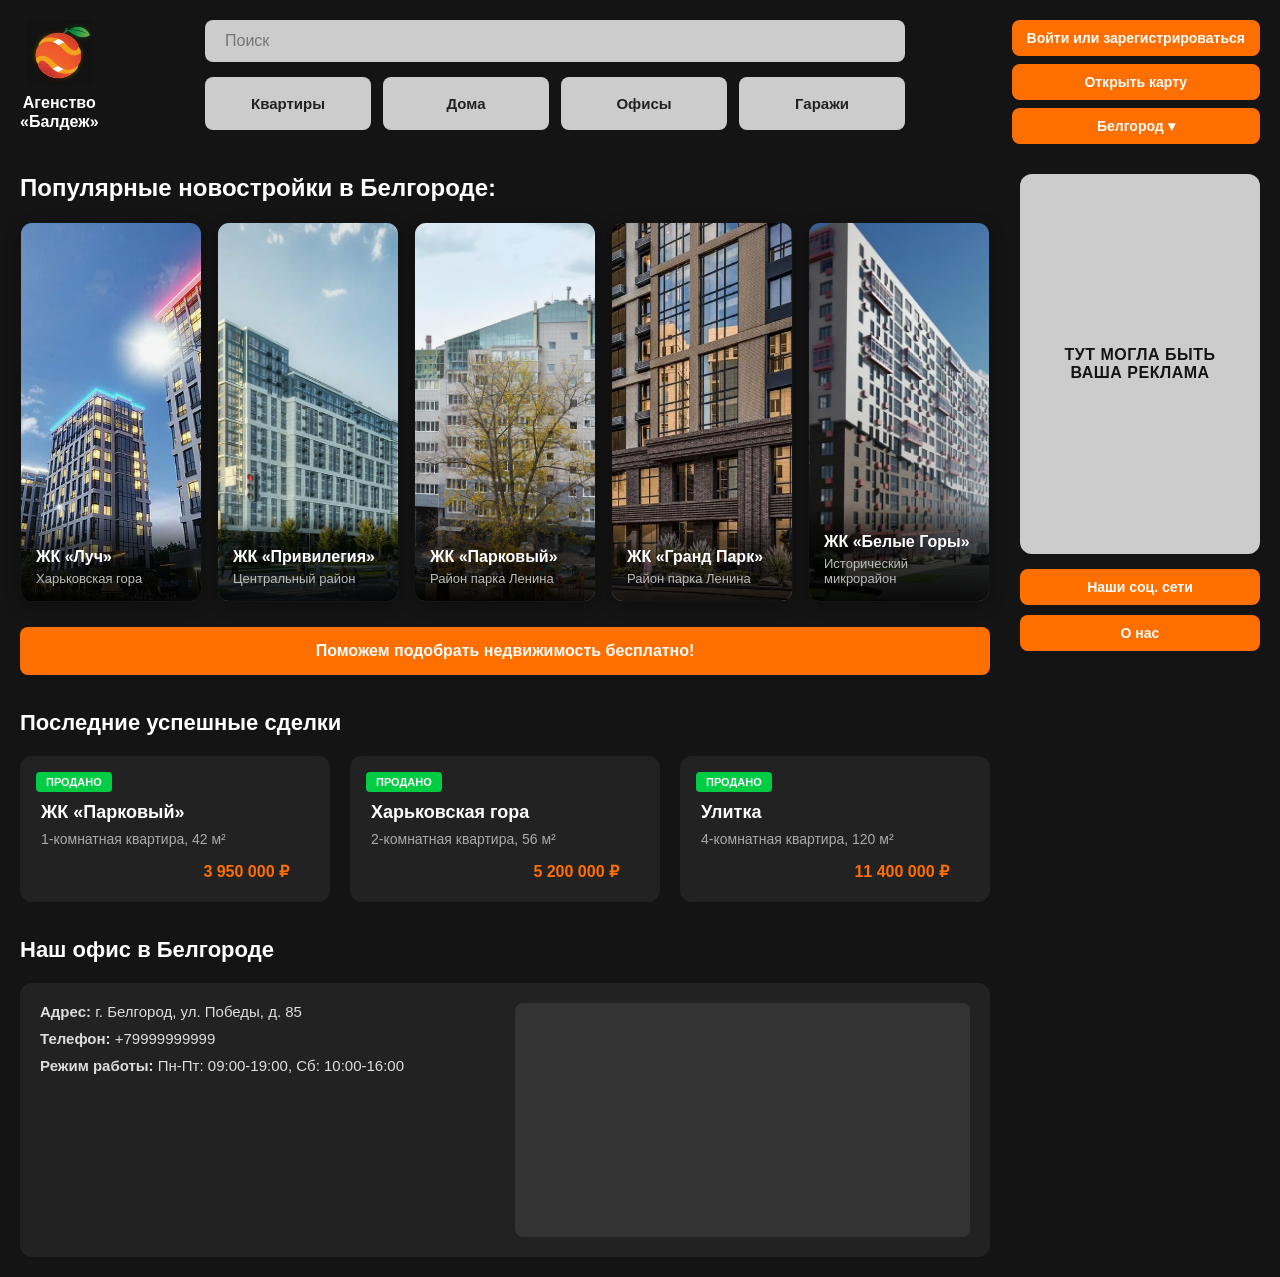
==== index.html @ 1c2836ce "Add files via upload" ====
<!DOCTYPE html>
<html lang="ru">
<head>
    <meta charset="UTF-8">
    <meta name="viewport" content="width=device-width, initial-scale=1.0">
    <title>Агентство Балдеж</title>
    <link rel="stylesheet" href="style.css">
</head>
<body>

    <div class="container">
        <header class="header">
            <div class="logo-block">
                <div class="logo-icon">
                    <img src="image/logo.png" alt="Логотип Агентства" class="logo-img">
                </div>
                <div class="logo-text">Агенство<br>«Балдеж»</div>
            </div>

            <div class="search-container">
                <input type="text" class="search-input" placeholder="Поиск">
                <div class="category-buttons">
                    <button class="cat-btn">Квартиры</button>
                    <button class="cat-btn">Дома</button>
                    <button class="cat-btn">Офисы</button>
                    <button class="cat-btn">Гаражи</button>
                </div>
            </div>

            <div class="top-actions">
                <button class="btn-orange">Войти или зарегистрироваться</button>
                <button class="btn-orange">Открыть карту</button>
                
                <div class="dropdown">
                    <button class="btn-orange dropdown-btn" id="regionBtn">Белгород ▾</button>
                    <div class="dropdown-content" id="regionDropdown">
                        <div class="dropdown-item">Белгород</div>
                        <div class="dropdown-item">Старый Оскол</div>
                        <div class="dropdown-item">Строитель</div>
                        <div class="dropdown-item">Северный</div>
                        <div class="dropdown-item">Разумное</div>
                    </div>
                </div>
            </div>
        </header>

        <main class="main-content">
            
            <div class="left-side">
                <h2 class="main-title">Популярные новостройки в Белгороде:</h2>
                
                <div class="novostroy-grid">
                    <a href="building.html?id=luch" class="building-card card-1">
                        <img src="image/1lych.png" alt="ЖК Луч" class="building-card-img">
                        <div class="card-content">
                            <h3>ЖК «Луч»</h3>
                            <p>Харьковская гора</p>
                        </div>
                    </a>
                    
                    <a href="building.html?id=privilegiya" class="building-card card-2">
                        <img src="image/2privelegiya.png" alt="ЖК Привилегия" class="building-card-img">
                        <div class="card-content">
                            <h3>ЖК «Привилегия»</h3>
                            <p>Центральный район</p>
                        </div>
                    </a>
            
                    <a href="building.html?id=parkoviy" class="building-card card-3">
                        <img src="image/3parkoviy.png" alt="ЖК Парковый" class="building-card-img">
                        <div class="card-content">
                            <h3>ЖК «Парковый»</h3>
                            <p>Район парка Ленина</p>
                        </div>
                    </a>
           
                    <a href="building.html?id=grand_park" class="building-card card-4">
                        <img src="image/4grandpark.png" alt="ЖК Гранд Парк" class="building-card-img">
                        <div class="card-content">
                            <h3>ЖК «Гранд Парк»</h3>
                            <p>Район парка Ленина</p>
                        </div>
                    </a>
         
                    <a href="building.html?id=belye_gory" class="building-card card-5">
                        <img src="image/5beliegori.png" alt="ЖК Белые Горы" class="building-card-img">
                        <div class="card-content">
                            <h3>ЖК «Белые Горы»</h3>
                            <p>Исторический микрорайон</p>
                        </div>
                    </a>
                </div>

                <a href="contact.html" class="btn-orange main-action-btn link-btn">Поможем подобрать недвижимость бесплатно!</a>

                <section class="sales-section">
                    <h2 class="section-title">Последние успешные сделки</h2>
                    <div class="sales-grid">
                        <div class="sale-card">
                            <div class="sale-badge">Продано</div>
                            <div class="sale-info">
                                <h3>ЖК «Парковый»</h3>
                                <p class="sale-desc">1-комнатная квартира, 42 м²</p>
                                <div class="sale-price">3 950 000 ₽</div>
                            </div>
                        </div>
                        <div class="sale-card">
                            <div class="sale-badge">Продано</div>
                            <div class="sale-info">
                                <h3>Харьковская гора</h3>
                                <p class="sale-desc">2-комнатная квартира, 56 м²</p>
                                <div class="sale-price">5 200 000 ₽</div>
                            </div>
                        </div>
                        <div class="sale-card">
                            <div class="sale-badge">Продано</div>
                            <div class="sale-info">
                                <h3>Улитка</h3>
                                <p class="sale-desc">4-комнатная квартира, 120 м²</p>
                                <div class="sale-price">11 400 000 ₽</div>
                            </div>
                        </div>
                    </div>
                </section>

                <section class="office-section">
                    <h2 class="section-title">Наш офис в Белгороде</h2>
                    <div class="office-container">
                        <div class="office-info">
                            <p class="office-text"><strong>Адрес:</strong> г. Белгород, ул. Победы, д. 85</p>
                            <p class="office-text"><strong>Телефон:</strong> +79999999999</p>
                            <p class="office-text"><strong>Режим работы:</strong> Пн-Пт: 09:00-19:00, Сб: 10:00-16:00</p>
                        </div>
                        <div class="office-map">
                            <iframe src="https://yandex.ru/map-widget/v1/?text=Россия, Белгород, улица Победы, 85&z=16" width="100%" height="230" frameborder="0" allowfullscreen="true" style="position:relative; border-radius: 8px;"></iframe>
                        </div>
                    </div>
                </section>

            </div>

            <aside class="sidebar">
                <div class="sidebar-placeholder">
                    <div class="adv-text">Тут могла быть ваша реклама</div>
                </div>
                <div class="sidebar-actions">
                    <button class="btn-orange">Наши соц. сети</button>
                    <a href="about.html" class="btn-orange link-btn">О нас</a>
                </div>
            </aside>

        </main>
    </div>

    <script>
        var regionBtn = document.getElementById('regionBtn');
        var regionDropdown = document.getElementById('regionDropdown');

        if (regionBtn && regionDropdown) {
            regionBtn.addEventListener('click', function(e) {
                e.stopPropagation();
                regionDropdown.classList.toggle('show');
            });
            var dropdownItems = regionDropdown.querySelectorAll('.dropdown-item');
            for (var i = 0; i < dropdownItems.length; i++) {
                dropdownItems[i].addEventListener('click', function(e) {
                    var selectedCity = e.target.textContent;
                    regionBtn.textContent = selectedCity + ' ▾';
                    regionDropdown.classList.remove('show');
                });
            }

            document.addEventListener('click', function() {
                regionDropdown.classList.remove('show');
            });
        }

        var categoryButtons = document.querySelectorAll('.cat-btn');
        for (var k = 0; k < categoryButtons.length; k++) {
            categoryButtons[k].addEventListener('click', function() {
                var categoryName = this.textContent.trim();
                window.location.href = 'lots.html?cat=' + encodeURIComponent(categoryName);
            });
        }
    </script>
</body>
</html>
---- style.css ----
/* общие стили */
body {
    margin: 0;
    padding: 0;
    background-color: #141414;
    font-family: 'Segoe UI', Tahoma, Geneva, Verdana, sans-serif;
    color: #ffffff;
}

.container {
    max-width: 1300px;
    margin: 0 auto;
    padding: 20px;
    box-sizing: border-box;
}

.header {
    display: flex;
    justify-content: space-between;
    align-items: flex-start;
    margin-bottom: 30px;
    gap: 20px;
}

/* стили для логотипа */
.logo-block {
    display: flex !important;
    flex-direction: column !important;
    align-items: center !important;
    text-align: center !important;
    gap: 8px;
}

.logo-icon {
    width: 65px !important;
    height: 65px !important;
    display: flex !important;
    align-items: center !important;
    justify-content: center !important;
    overflow: hidden;
}

.logo-block img, .logo-icon img {
    width: 100% !important;
    height: 100% !important;
    object-fit: contain !important;
    display: block;
}

.logo-text {
    font-size: 16px;
    font-weight: bold;
    line-height: 1.2;
}

/* стили для поиска и категорий */
.search-container {
    flex-grow: 1;
    max-width: 700px;
}

.search-input {
    width: 100%;
    padding: 12px 20px;
    background-color: #cccccc;
    border: none;
    border-radius: 8px;
    font-size: 16px;
    color: #333;
    box-sizing: border-box;
    margin-bottom: 15px;
}

.category-buttons {
    display: flex;
    gap: 12px;
}

.cat-btn {
    flex: 1;
    padding: 18px;
    background-color: #cccccc;
    border: none;
    border-radius: 8px;
    font-size: 15px;
    font-weight: bold;
    cursor: pointer;
    color: #222;
    transition: background 0.2s, transform 0.1s ease, color 0.2s;
}

.cat-btn:hover {
    background-color: #b3b3b3;
}

.cat-btn:active {
    background-color: #999999;
    transform: scale(0.96);
}

.cat-btn.active {
    background-color: #ff6f00;
    color: #ffffff;
}

.cat-btn.active:hover {
    background-color: #e65c00;
}

/* стили кнопок */
.top-actions {
    display: flex;
    flex-direction: column;
    gap: 8px;
    min-width: 220px;
}

.btn-orange {
    background-color: #ff6f00;
    color: #ffffff;
    border: none;
    padding: 10px 15px;
    border-radius: 8px;
    font-size: 14px;
    font-weight: bold;
    cursor: pointer;
    text-align: center;
    transition: background 0.2s, transform 0.1s ease;
}

.btn-orange:hover {
    background-color: #e65c00;
}

.btn-orange:active {
    background-color: #cc5200;
    transform: scale(0.96);
}

/* стили теней */
.dropdown {
    position: relative;
    width: 100%;
}

.dropdown-btn {
    width: 100%;
    box-sizing: border-box;
    text-align: center;
}

.dropdown-content {
    display: none; 
    position: absolute;
    top: 100%;
    left: 0;
    width: 100%;
    background-color: #222222;
    border: 1px solid #ff6f00;
    border-radius: 8px;
    box-shadow: 0px 8px 16px rgba(0, 0, 0, 0.6);
    z-index: 100;
    margin-top: 4px;
    box-sizing: border-box;
    overflow: hidden;
}

.dropdown-content.show {
    display: flex;
    flex-direction: column;
}

.dropdown-item {
    color: #ffffff;
    padding: 10px 12px;
    font-size: 13px;
    font-weight: bold;
    cursor: pointer;
    text-align: left;
    transition: background-color 0.2s, color 0.2s;
}

.dropdown-item:hover {
    background-color: #ff6f00;
    color: #000000;
}

/* общая структура */
.main-content {
    display: flex;
    gap: 30px;
    align-items: flex-start;
}

.left-side {
    flex: 1;
}

/* правая колонка под рекламу (sidebar) */
.sidebar {
    width: 240px;
    flex-shrink: 0;
}

.sidebar-placeholder {
    height: 380px;
    background-color: #cccccc;
    border-radius: 12px;
    margin-bottom: 15px;
    display: flex;
    align-items: center;
    justify-content: center;
    padding: 20px;
    box-sizing: border-box;
}

.adv-text {
    color: #141414;            
    font-size: 16px;
    font-weight: bold;
    text-align: center;
    text-transform: uppercase;  
    letter-spacing: 0.5px;      
}

.sidebar-actions {
    display: flex;
    flex-direction: column;
    gap: 10px;
}

.link-btn {
    text-decoration: none;
    display: block;
    box-sizing: border-box;
}

/* стили для блока "популярные новостройки" */
.main-title {
    font-size: 24px;
    margin-top: 0;
    margin-bottom: 20px;
}

.novostroy-grid {
    display: grid;
    grid-template-columns: repeat(5, 1fr);
    gap: 15px;
    margin-bottom: 25px;
}

.building-card {
    position: relative;
    display: block;
    text-decoration: none;
    color: inherit;
    height: 380px;
    border-radius: 12px;
    overflow: hidden;
    box-shadow: 0 4px 15px rgba(0, 0, 0, 0.3);
    border: 1px solid transparent;
    box-sizing: border-box;
    transition: transform 0.3s ease, box-shadow 0.3s ease, border-color 0.3s ease;
}

.building-card:hover {
    transform: translateY(-6px);
    border-color: #ff6f00;
    box-shadow: 0 10px 20px rgba(255, 111, 0, 0.25);
}

.building-card-img {
    position: absolute;
    top: 0;
    left: 0;
    width: 100%;
    height: 100%;
    object-fit: cover;
    z-index: 1;
}

.card-content {
    position: absolute;
    bottom: 0;
    left: 0;
    width: 100%;
    z-index: 2;
    box-sizing: border-box;
    padding: 30px 15px 15px 15px;
    background: linear-gradient(to top, rgba(0, 0, 0, 0.9) 0%, rgba(0, 0, 0, 0.5) 70%, rgba(0, 0, 0, 0) 100%);
}

.card-content h3 {
    margin: 0 0 5px 0;
    font-size: 16px;
    font-weight: bold;
}

.card-content p {
    margin: 0;
    font-size: 13px;
    color: #bbb;
}

/* стили для блока "последние успешные сделки" на главной */
.sales-section {
    margin-bottom: 35px;
}

.section-title {
    font-size: 22px;
    margin-top: 0;
    margin-bottom: 20px;
}

.sales-grid {
    display: grid;
    grid-template-columns: repeat(3, 1fr);
    gap: 20px;
}

/* плавная анимация при наведении */
.sale-card {
    background-color: #222222;
    border-radius: 12px;
    overflow: hidden;
    position: relative;
    display: flex;
    flex-direction: column;
    border: 1px solid transparent;
    box-sizing: border-box;
    transition: transform 0.3s ease, box-shadow 0.3s ease, border-color 0.3s ease;
}

.sale-card:hover {
    transform: translateY(-6px);
    border-color: #ff6f00;
    box-shadow: 0 10px 20px rgba(255, 111, 0, 0.25);
}

.sale-badge {
    position: absolute;
    top: 15px;
    left: 15px;
    background-color: #00cc44;
    color: #ffffff;
    padding: 4px 10px;
    font-size: 11px;
    font-weight: bold;
    border-radius: 4px;
    text-transform: uppercase;
}

.sale-info {
    padding: 45px 20px 20px 20px;
}

.sale-info h3 {
    margin: 0 0 8px 0;
    font-size: 18px;
    font-weight: bold;
}

.sale-desc {
    color: #aaa;
    font-size: 14px;
    margin: 0 0 15px 0;
}

.sale-price {
    color: #ff6f00;
    font-weight: bold;
    font-size: 16px;
    flex: 1;
    text-align: right;
    margin-right: 20px;
}

/* стили для каталога предложений (lots.html) */
.lot-row {
    display: flex;
    justify-content: space-between;
    align-items: center;
    background-color: #222222;
    padding: 15px 20px;
    border-radius: 8px;
    margin-bottom: 15px;
}

.lot-name {
    font-size: 18px;
    font-weight: bold;
    flex: 1;
}

.lot-details {
    color: #aaa;
    font-size: 14px;
    flex: 2;
}

.lot-price {
    color: #ff6f00;
    font-weight: bold;
    font-size: 16px;
    flex: 1;
    text-align: right;
    margin-right: 20px;
}

.lot-btn {
    padding: 8px 16px;
    font-size: 13px;
    border-radius: 4px;
}

/* стили для страницы с обратной связью (contact.html) */
.form-section {
    background-color: #1e1e1e;
    padding: 30px;
    border-radius: 8px;
    box-shadow: 0 4px 10px rgba(0, 0, 0, 0.3);
}

.form-group {
    margin-bottom: 20px;
}

.form-label {
    display: block;
    margin-bottom: 8px;
    color: #ffffff;
    font-size: 14px;
    font-weight: bold;
}

.form-input-field, .form-textarea-field {
    width: 100%;
    padding: 12px;
    background-color: #262626;
    border: 1px solid #444;
    border-radius: 6px;
    color: #ffffff;
    font-size: 14px;
    box-sizing: border-box;
}

.form-input-field:focus, .form-textarea-field:focus {
    border-color: #ff6f00;
    outline: none;
}

.form-textarea-field {
    height: 120px;
    resize: vertical;
}

.main-action-btn {
    width: 100%;
    padding: 15px;
    font-size: 16px;
    margin-bottom: 35px;
}

.sale-time {
    color: #666;
    font-size: 12px;
    margin: 0;
}

/* оформление карточки контактов (contact.html) */
.sidebar > div:not(.sidebar-placeholder):not(.sidebar-actions) {
    background-color: #222222;
    padding: 25px 20px;
    border-radius: 12px;
    box-shadow: 0 4px 15px rgba(0, 0, 0, 0.3);
    box-sizing: border-box;
}

.sidebar h3 {
    margin: 0;
    font-size: 20px;
    font-weight: bold;
    color: #ffffff;
}

.contact-phone-link {
    display: inline-block;
    color: #ff6f00 !important;
    font-size: 22px;
    font-weight: bold;
    text-decoration: none !important;
    margin-top: 10px;
    transition: color 0.2s, transform 0.2s ease;
}

.contact-phone-link:hover {
    color: #e65c00 !important;
    transform: translateY(-2px);
}

/* стили для блока "наш офис" */
.office-container {
    display: flex;
    gap: 20px;
    background-color: #222222;
    padding: 20px;
    border-radius: 12px;
}

.office-info {
    flex: 1;
}

.office-text {
    font-size: 15px;
    margin: 0 0 10px 0;
    color: #ddd;
}

.office-map {
    flex: 1;
    border-radius: 8px;
    overflow: hidden;
    background-color: #333;
}

/* стили страницы "о нас" */
.about-block {
    background-color: #222222;
    padding: 35px;
    border-radius: 12px;
    width: 100%;
    box-sizing: border-box;
}

.about-block h1 {
    color: #ff6f00;
    margin-top: 0;
    font-size: 32px;
}

.about-block h2 {
    color: #ff6f00;
    font-size: 22px;
    margin-top: 25px;
    margin-bottom: 15px;
}

.about-text {
    font-size: 16px;
    line-height: 1.6;
    color: #e0e0e0;
    margin-bottom: 15px;
}

.about-list {
    margin: 0 0 25px 0;
    padding-left: 20px;
}

.about-list li {
    font-size: 15px;
    line-height: 1.6;
    margin-bottom: 12px;
    color: #e0e0e0;
}
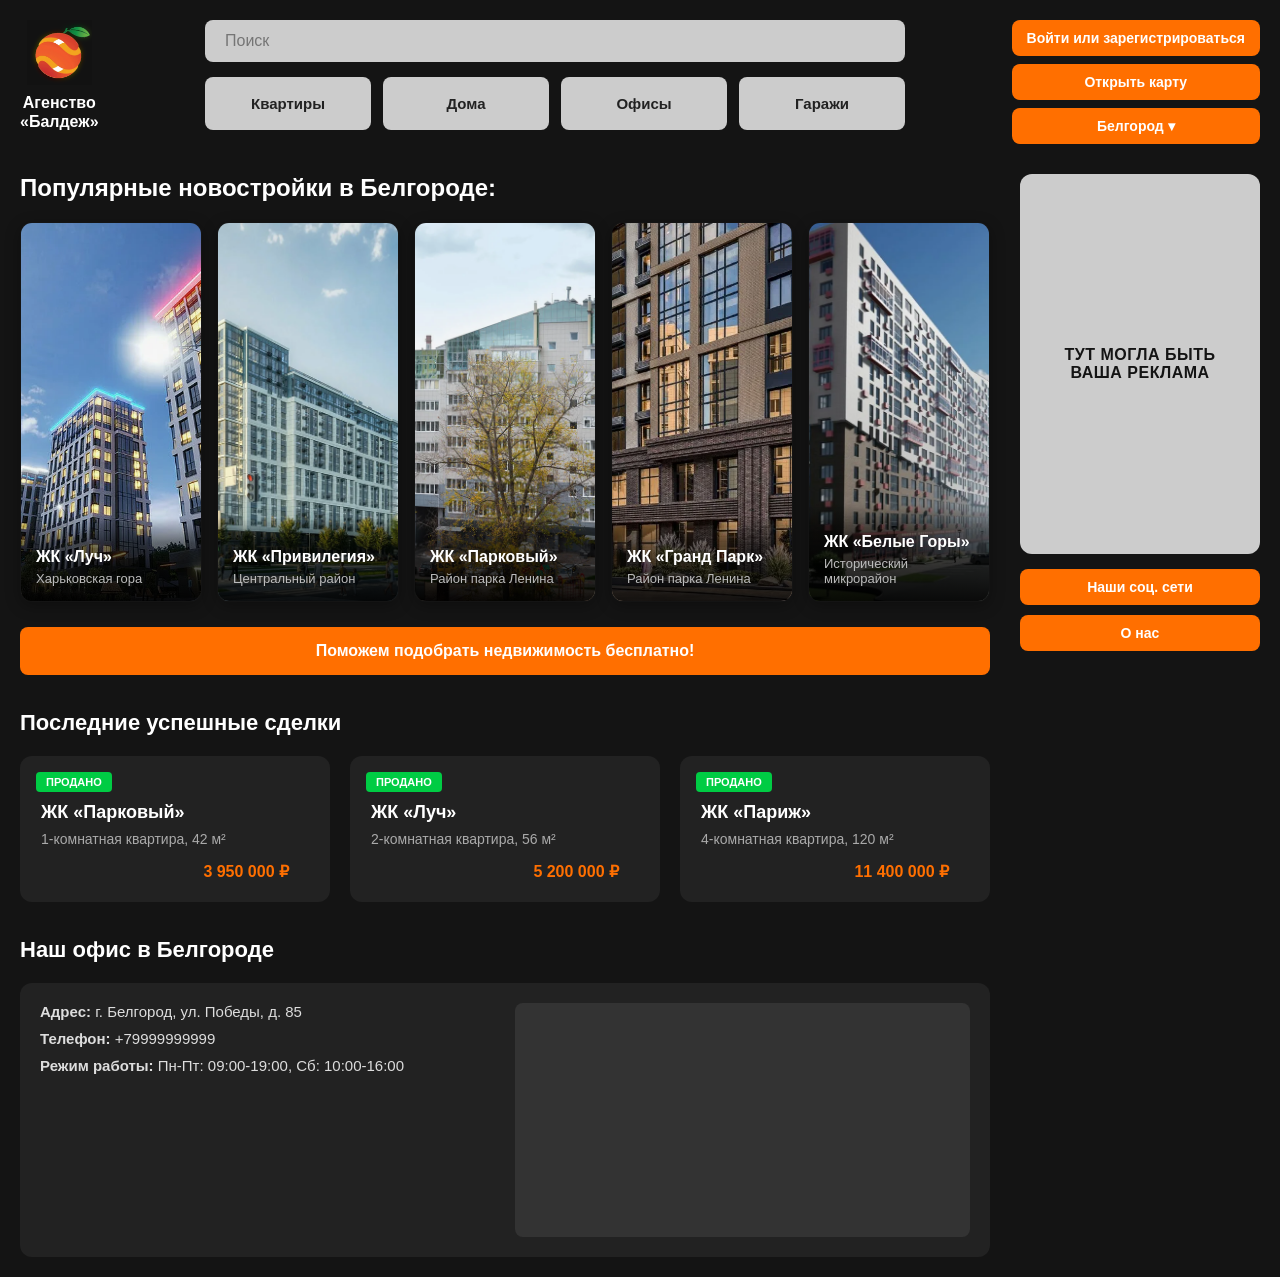
==== commit 6b4c05bb: "Update index.html" ====
--- a/index.html
+++ b/index.html
@@ -107,7 +107,7 @@
                         <div class="sale-card">
                             <div class="sale-badge">Продано</div>
                             <div class="sale-info">
-                                <h3>Харьковская гора</h3>
+                                <h3>ЖК «Луч»</h3>
                                 <p class="sale-desc">2-комнатная квартира, 56 м²</p>
                                 <div class="sale-price">5 200 000 ₽</div>
                             </div>
@@ -115,7 +115,7 @@
                         <div class="sale-card">
                             <div class="sale-badge">Продано</div>
                             <div class="sale-info">
-                                <h3>Улитка</h3>
+                                <h3>ЖК «Париж»</h3>
                                 <p class="sale-desc">4-комнатная квартира, 120 м²</p>
                                 <div class="sale-price">11 400 000 ₽</div>
                             </div>
@@ -184,4 +184,4 @@
         }
     </script>
 </body>
-</html>+</html>
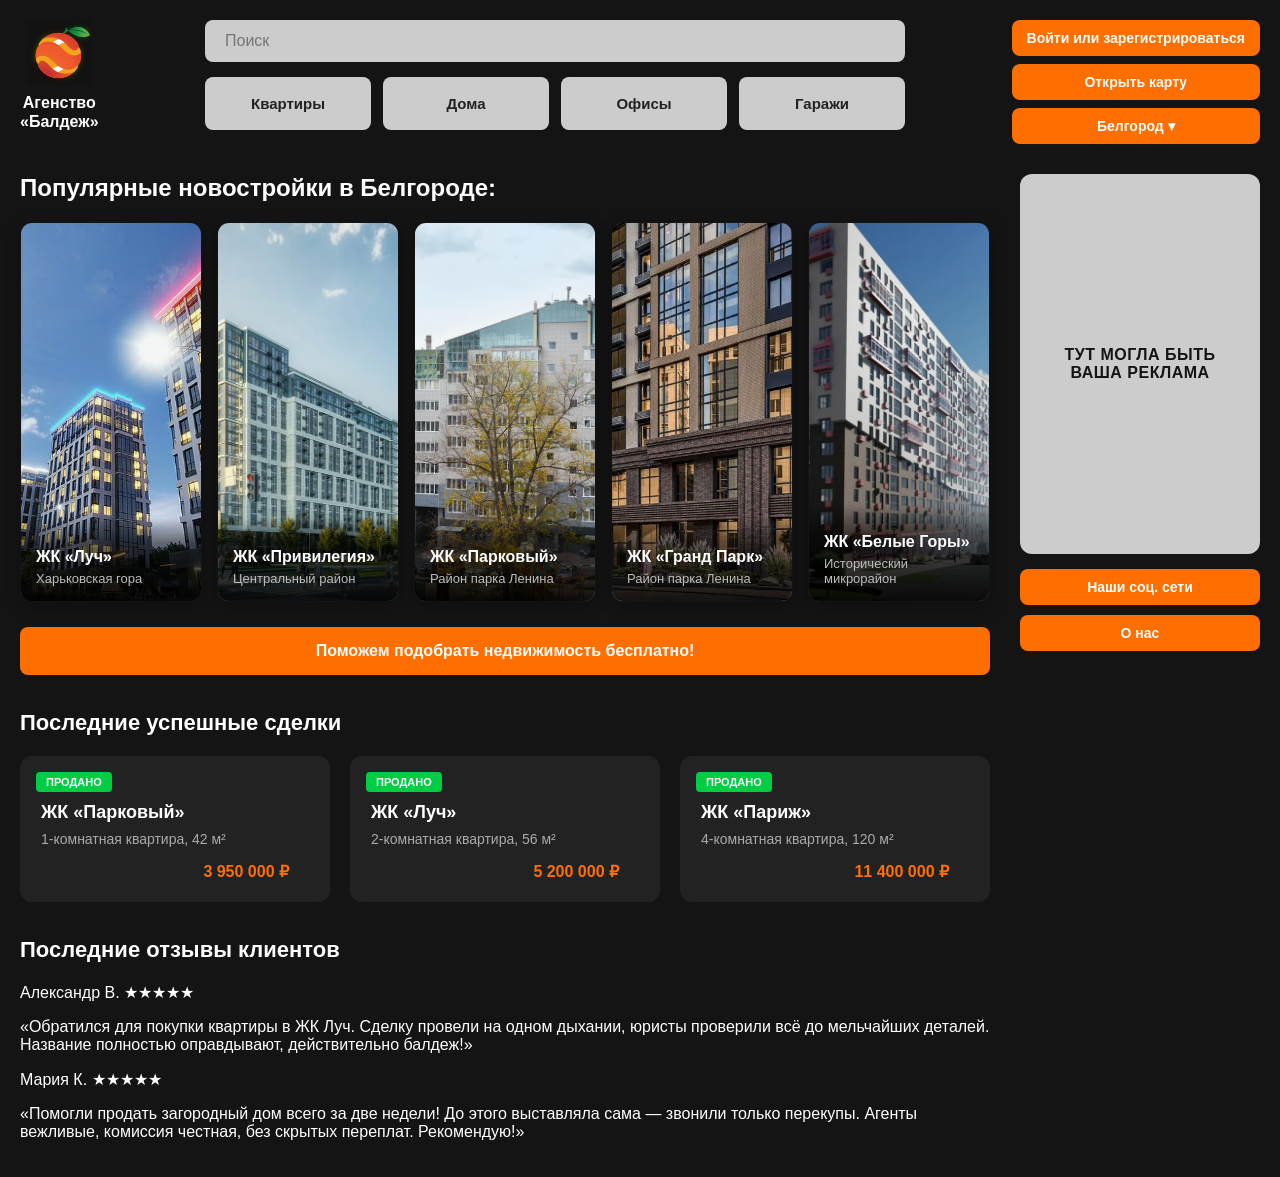
==== commit bfa813c6: "Update index.html" ====
--- a/index.html
+++ b/index.html
@@ -123,21 +123,30 @@
                     </div>
                 </section>
 
-                <section class="office-section">
-                    <h2 class="section-title">Наш офис в Белгороде</h2>
-                    <div class="office-container">
-                        <div class="office-info">
-                            <p class="office-text"><strong>Адрес:</strong> г. Белгород, ул. Победы, д. 85</p>
-                            <p class="office-text"><strong>Телефон:</strong> +79999999999</p>
-                            <p class="office-text"><strong>Режим работы:</strong> Пн-Пт: 09:00-19:00, Сб: 10:00-16:00</p>
+                <section class="reviews-section">
+                    <h2 class="section-title">Последние отзывы клиентов</h2>
+                    <div class="reviews-grid">
+                        
+                        <div class="review-card">
+                            <div class="review-header">
+                                <span class="review-author">Александр В.</span>
+                                <span class="review-stars">★★★★★</span>
+                            </div>
+                            <p class="review-text">«Обратился для покупки квартиры в ЖК Луч. Сделку провели на одном дыхании, юристы проверили всё до мельчайших деталей. Название полностью оправдывают, действительно балдеж!»</p>
                         </div>
-                        <div class="office-map">
-                            <iframe src="https://yandex.ru/map-widget/v1/?text=Россия, Белгород, улица Победы, 85&z=16" width="100%" height="230" frameborder="0" allowfullscreen="true" style="position:relative; border-radius: 8px;"></iframe>
+
+                        <div class="review-card">
+                            <div class="review-header">
+                                <span class="review-author">Мария К.</span>
+                                <span class="review-stars">★★★★★</span>
+                            </div>
+                            <p class="review-text">«Помогли продать загородный дом всего за две недели! До этого выставляла сама — звонили только перекупы. Агенты вежливые, комиссия честная, без скрытых переплат. Рекомендую!»</p>
                         </div>
+
                     </div>
                 </section>
-
-            </div>
+                
+            </div> 
 
             <aside class="sidebar">
                 <div class="sidebar-placeholder">
